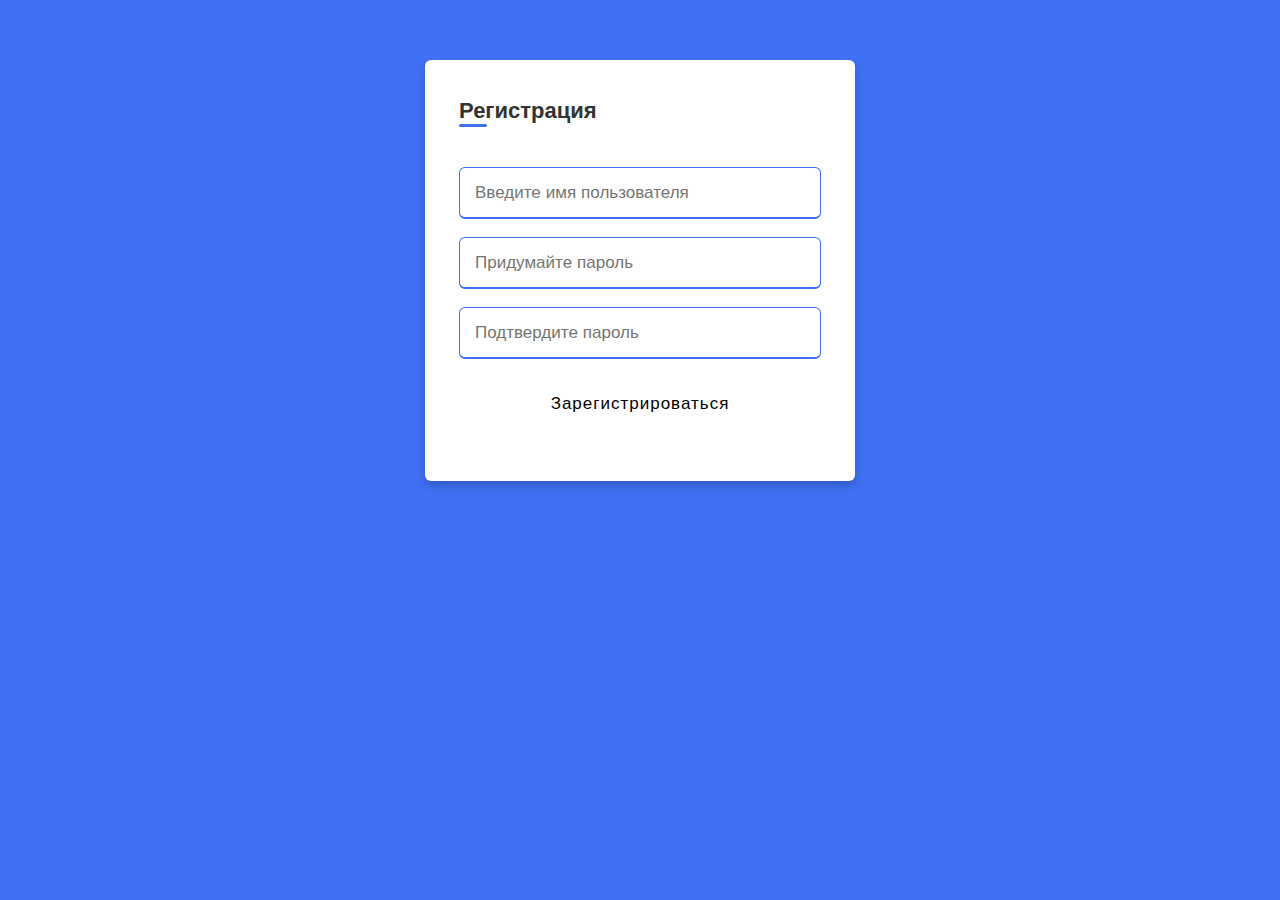
==== index.html @ 4ecd4fc8 "Update index.html" ====
<!DOCTYPE html>
<html lang="en">
  <head>
    <meta charset="UTF-8">
    <meta name="viewport" content="width=device-width, initial-scale=1.0">
    <!--<title>Регистрация ОЭК</title>-->
    <link rel="stylesheet" href="style.css">
   </head>
<body>
  <div class="wrapper">
    <h2>Регистрация</h2>
    <form onsubmit="return validateForm()" action="" name="form">
      <div class="input-box">
        <input type="text" placeholder="Введите имя пользователя"
               name="user_name">
        <div class="error" id="nameErr"></div>
      </div>
      <div class="input-box">
        <input type="password" placeholder="Придумайте пароль"  name="password" >
        <div class="error" id="passErr"></div>
      </div>
      <div class="input-box">
        <input type="password" placeholder="Подтвердите пароль"  name="repassword" >
        <div class="error" id="repassErr"></div>
      </div>
      <div class="input-box button">
        <input type="Submit"  value="Зарегистрироваться"  name="send_reg">
      </div>
    </form>
  </div>
 <script src="https://telegram.org/js/telegram-web-app.js"></script>
 <script>
   function validateForm ( ) {
     let tg = window.Telegram.WebApp;
     valid = true;

     if (document.form.user_name.value == "") {
       document.getElementById("nameErr").innerHTML = "Введите имя пользователя";
       valid = false;
     }
     if (document.form.password.value == "") {
       document.getElementById("passErr").innerHTML = "Введите пароль";
       valid = false;
     }
     if (document.form.repassword.value == "") {
       document.getElementById("repassErr").innerHTML = "Повторите пароль";
       valid = false;
     }
     if (document.form.repassword.value != document.form.password.value) {
       document.getElementById("repassErr").innerHTML = "Пароли не совпадают";
       valid = false;
     }
     tg.close();
     return valid;
   }
 </script>
</body>
</html>
---- style.css ----
@import url('https://fonts.googleapis.com/css?family=Poppins:400,500,600,700&display=swap');
*{
  margin: 0;
  padding: 0;
  box-sizing: border-box;
  font-family: 'Poppins', sans-serif;
}
body{
  min-height: 60vh;
  display: flex;
  align-items: center;
  justify-content: center;
  background: #4070f4;
}
.wrapper{
  position: inherit;
  max-width: 430px;
  width: 100%;
  background: #fff;
  padding: 34px;
  border-radius: 6px;
  box-shadow: 0 5px 10px rgba(0,0,0,0.2);
}
.wrapper h2{
  position: relative;
  font-size: 22px;
  font-weight: 600;
  color: #333;
}
.wrapper h2::before{
  content: '';
  position: absolute;
  left: 0;
  bottom: 0;
  height: 3px;
  width: 28px;
  border-radius: 12px;
  background: #4070f4;
}
.wrapper form{
  margin-top: 40px;
}
.wrapper form .input-box{
  height: 52px;
  margin: 18px 0;
}
form .input-box input{
  height: 100%;
  width: 100%;
  outline: none;
  padding: 0 15px;
  font-size: 17px;
  font-weight: 400;
  color: #333;
  border: 1.5px solid #C7BEBE;
  border-bottom-width: 2.5px;
  border-radius: 6px;
  transition: all 0.3s ease;
}
.input-box input:focus,
.input-box input:valid{
  border-color: #4070f4;
}
form .policy{
  display: flex;
  align-items: center;
}
form h3{
  color: #707070;
  font-size: 14px;
  font-weight: 500;
  margin-left: 10px;
}
.input-box.button input{
  color: var(--tg-theme-button-text-color);
  letter-spacing: 1px;
  border: none;
  background: var(--tg-theme-button-color);
  cursor: pointer;
}
.input-box.button input:hover{
  background: var(--tg-theme-secondary-bg-color);
}
form .text h3{
 color: #333;
 width: 100%;
 text-align: center;
}
form .text h3 a{
  color: #4070f4;
  text-decoration: none;
}
form .text h3 a:hover{
  text-decoration: underline;
}
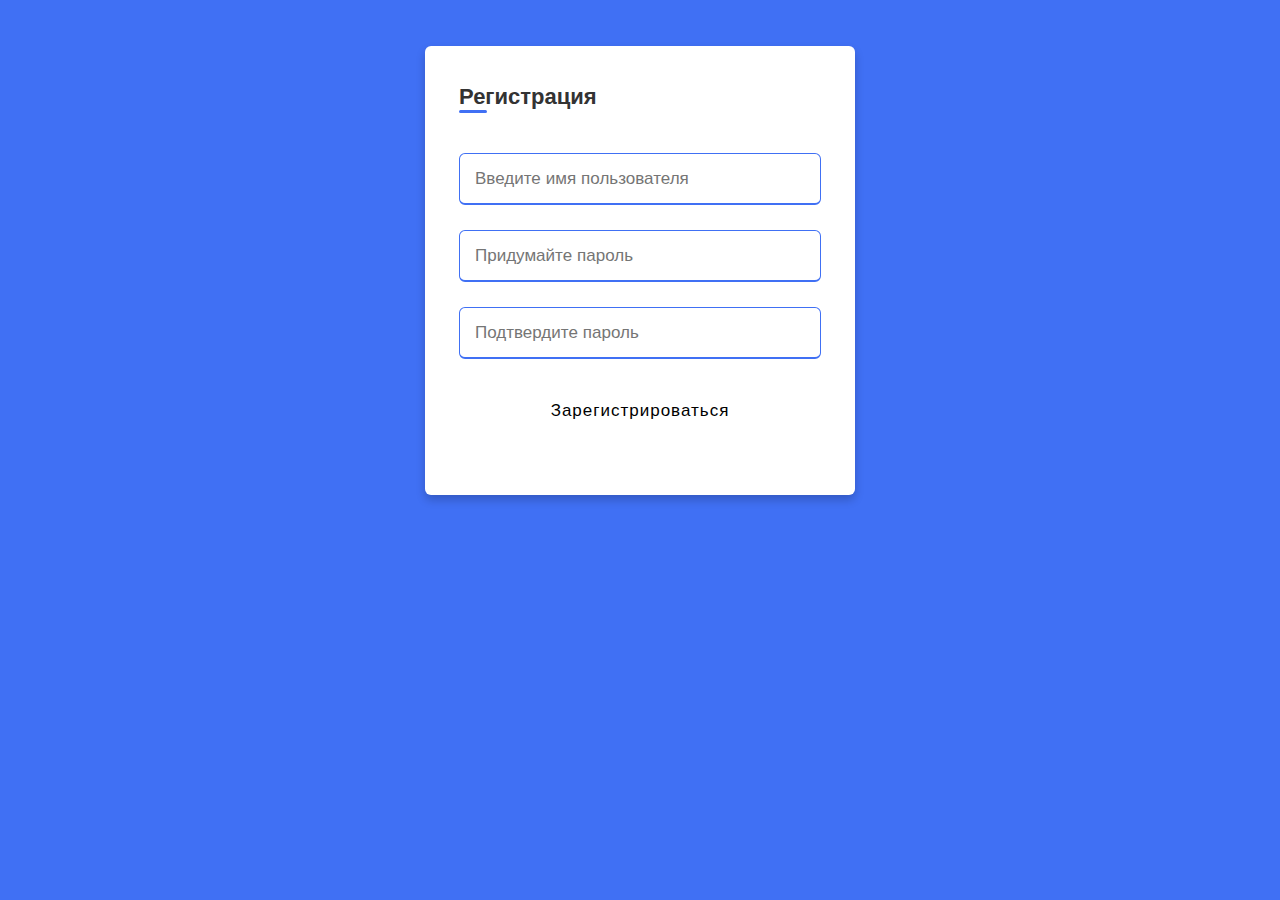
==== commit be607895: "Update index.html" ====
--- a/index.html
+++ b/index.html
@@ -50,8 +50,13 @@
        document.getElementById("repassErr").innerHTML = "Пароли не совпадают";
        valid = false;
      }
-     tg.close();
-     return valid;
+     if (valid == true){
+       tg.close();
+       return true;
+     }
+     else{
+      return false;
+     }
    }
  </script>
 </body>
--- a/style.css
+++ b/style.css
@@ -42,7 +42,7 @@
 }
 .wrapper form .input-box{
   height: 52px;
-  margin: 18px 0;
+  margin: 25px 0;
 }
 form .input-box input{
   height: 100%;
@@ -93,3 +93,7 @@
 form .text h3 a:hover{
   text-decoration: underline;
 }
+.error {
+    color: red;
+    font-size: 90%;
+}
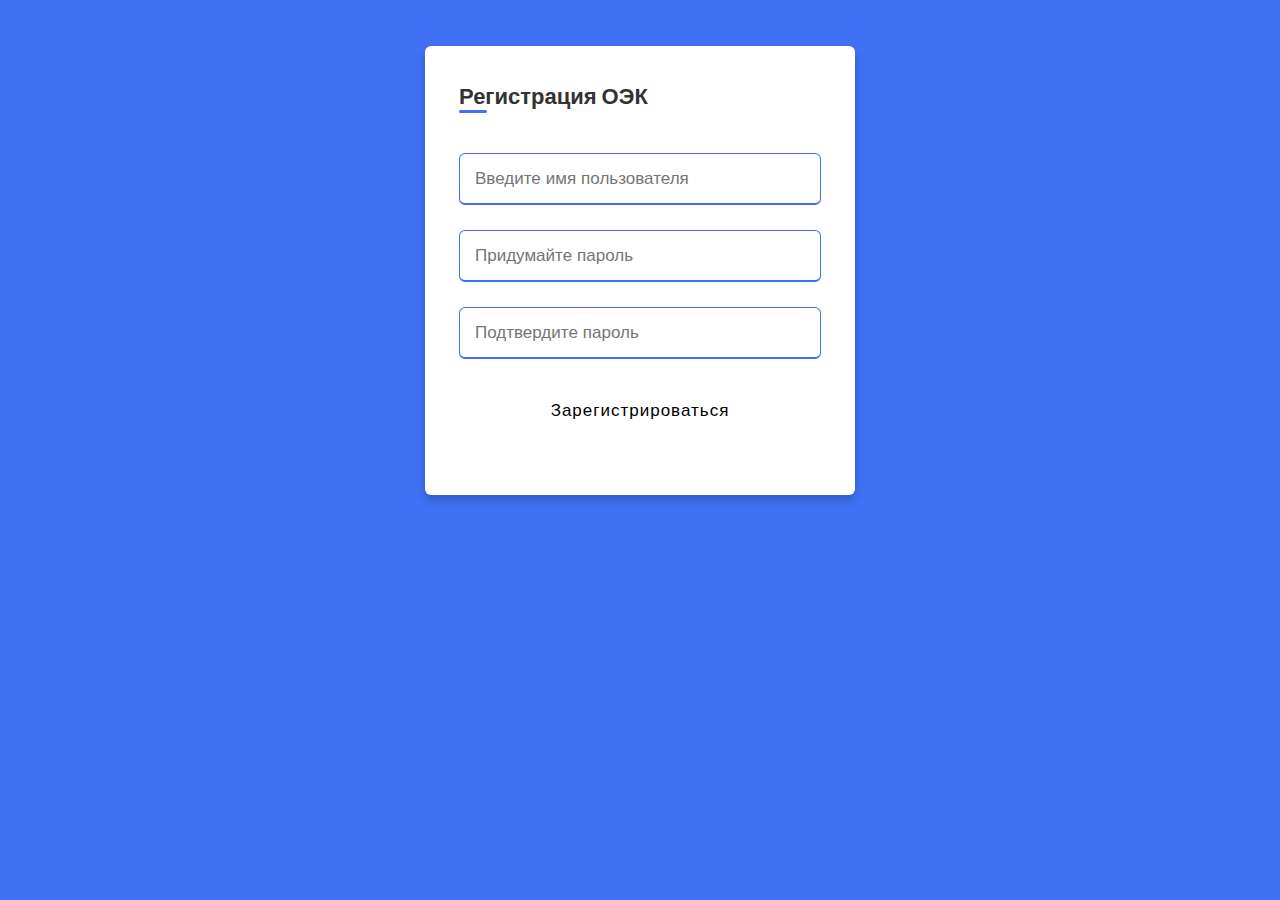
==== commit be977b02: "Update index.html" ====
--- a/index.html
+++ b/index.html
@@ -8,7 +8,7 @@
    </head>
 <body>
   <div class="wrapper">
-    <h2>Регистрация</h2>
+    <h2>Регистрация       ОЭК</h2>
     <form onsubmit="return validateForm()" action="" name="form">
       <div class="input-box">
         <input type="text" placeholder="Введите имя пользователя"
@@ -38,19 +38,41 @@
        document.getElementById("nameErr").innerHTML = "Введите имя пользователя";
        valid = false;
      }
+     else{
+       document.getElementById("nameErr").innerHTML = "";
+     }
+     
      if (document.form.password.value == "") {
        document.getElementById("passErr").innerHTML = "Введите пароль";
        valid = false;
      }
+     else{
+       document.getElementById("passErr").innerHTML = "";
+     }
+     
      if (document.form.repassword.value == "") {
        document.getElementById("repassErr").innerHTML = "Повторите пароль";
        valid = false;
      }
+     else{
+       document.getElementById("repassErr").innerHTML = "";
+     }
+     
      if (document.form.repassword.value != document.form.password.value) {
        document.getElementById("repassErr").innerHTML = "Пароли не совпадают";
        valid = false;
      }
+     else{
+       document.getElementById("repassErr").innerHTML = "";
+     }
+     
      if (valid == true){
+       let data={
+         user_name: document.form.user_name.value,
+         password: document.form.password.value,
+         repassword: document.form.repassword.value
+       }
+       tg.sendData(JSON.stringify(data));
        tg.close();
        return true;
      }
